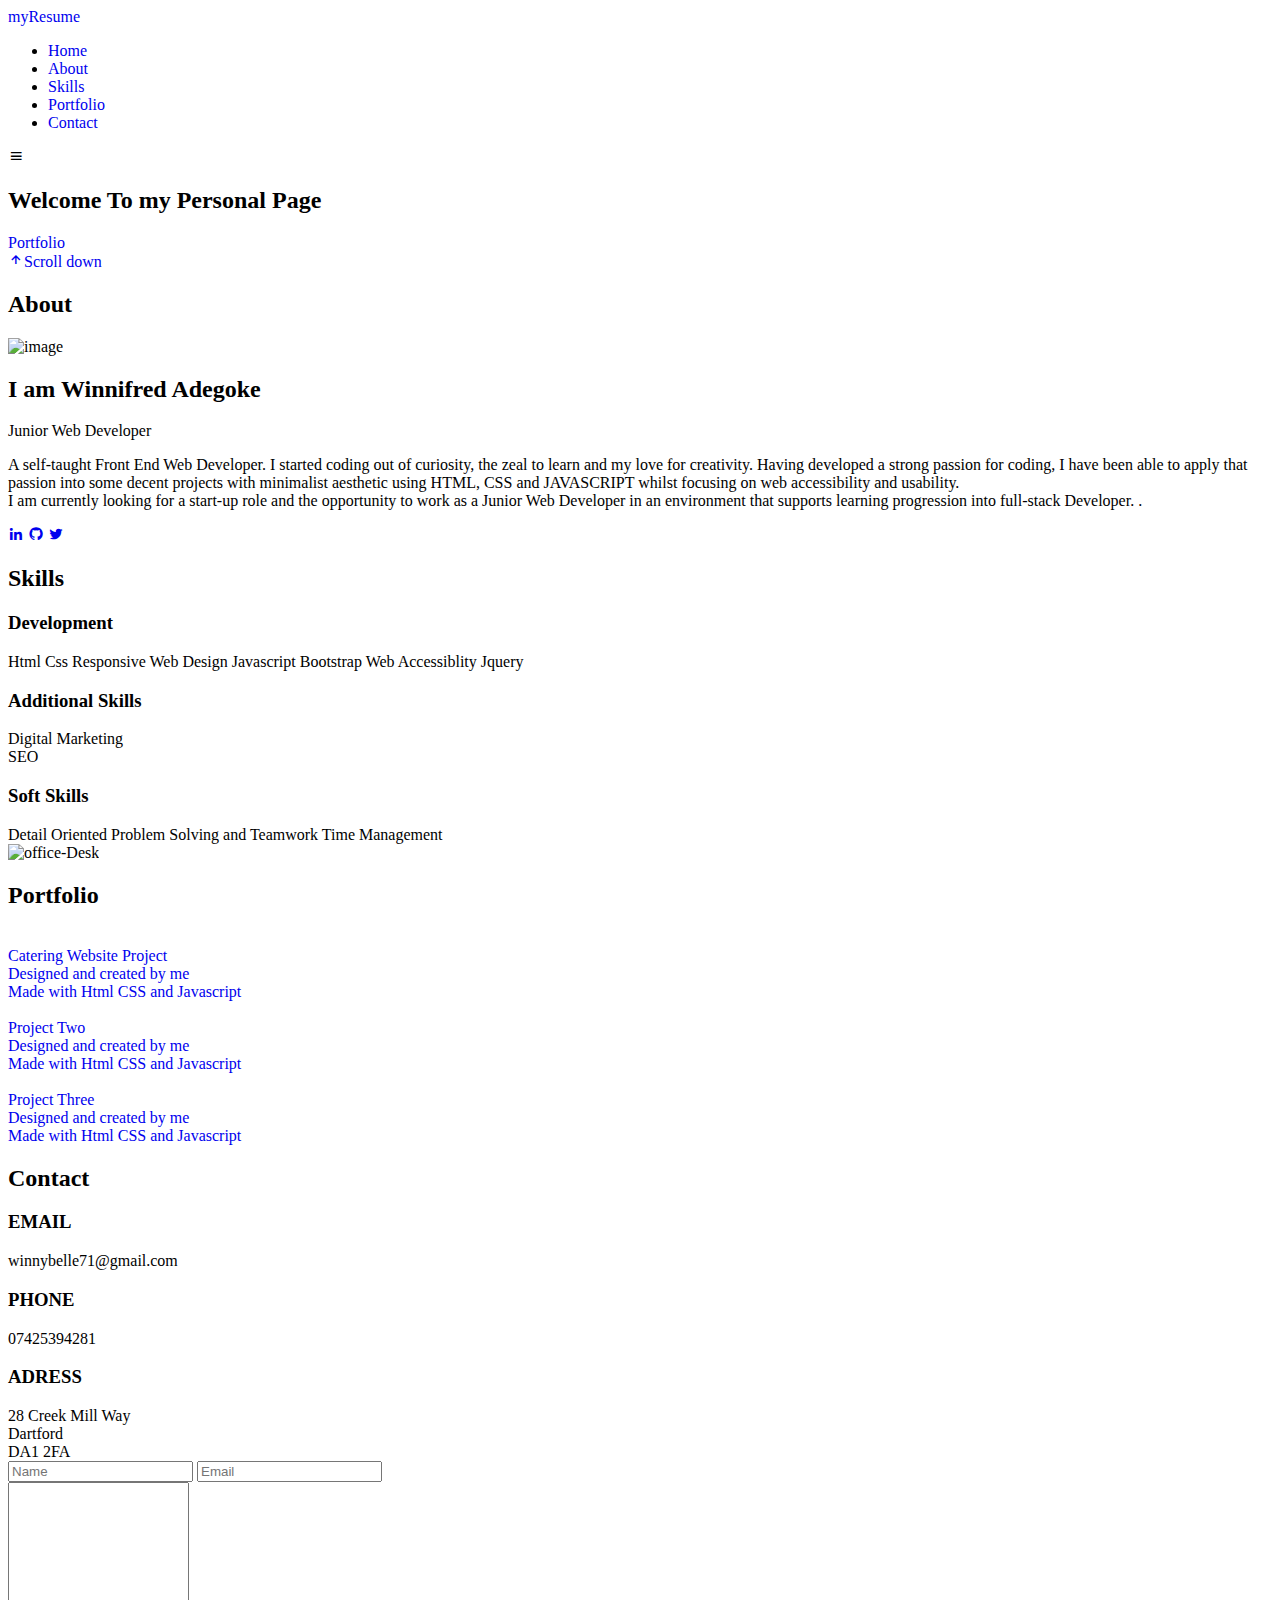
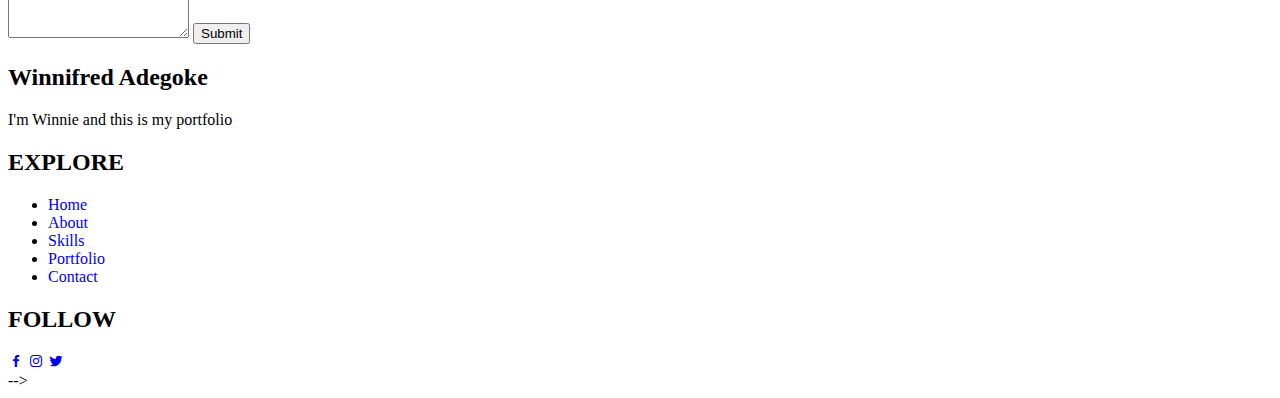
==== index.html @ 73b35911 "Add files via upload" ====
<!DOCTYPE html>
<html lang="en">
<head>
    <meta charset="UTF-8">
    <meta name="viewport" content="width=device-width, initial-scale=1.0">
    <title>PORTFOLIO</title>
    <link rel="stylesheet" href="https://stackpath.bootstrapcdn.com/bootstrap/4.1.3/css/bootstrap.min.css" integrity="sha384-MCw98/SFnGE8fJT3GXwEOngsV7Zt27NXFoaoApmYm81iuXoPkFOJwJ8ERdknLPMO" crossorigin="anonymous">
    <link href='https://unpkg.com/boxicons@2.0.7/css/boxicons.min.css' rel='stylesheet'>
    <link href="myPortfolio.css" rel="stylesheet">
</head>
<body>

                <!--===== HEADER =====-->
                <header class="l-header">
                    <nav class="nav bd-grid">
                        <div>
                            <a href="WinnifredAdegokeWebDevCV2020.pdf" class="bar__logo" style="text-decoration: none;">myResume</a>
                        </div>
        
                        <div class="bar__menu" id="bar-menu">
                            <ul class="bar__list">
                                <li class="bar__item"><a href="#hero" class="bar__link active" style="text-decoration: none;">Home</a></li>
                                <li class="bar__item"><a href="#about" class="bar__link" style="text-decoration: none";>About</a></li>
                                <li class="bar__item"><a href="#skills" class="bar__link" style="text-decoration: none;">Skills</a></li>
                                <li class="bar__item"><a href="#portfolio" class="bar__link" style="text-decoration: none;">Portfolio</a></li>
                                <li class="bar__item"><a href="#contact" class="bar__link" style="text-decoration: none;">Contact</a></li>
                            </ul>
                        </div>
                        <div class="bar__toggle" id="bar-toggle">
                            <i class='bx bx-menu'></i>
                        </div>
                    </nav>
                </header>
        
                 <main class="l-main">
                    <!--===== HOME =====-->
                    <section id="hero">
                        <div id="innerhero_container">
                          <h2 class="h-one">Welcome To my Personal Page</h2> 
                          <a href="#portfolio" type="button" class="ctn" style="text-decoration: none;">Portfolio</a>
                        </div>
                            <div class="home__scroll">
                                <a href="#about" class="home__scroll-link" style="text-decoration: none;">
                                    <i class='bx bx-up-arrow-alt' ></i>Scroll down</a>
                            </div>
                        <!-- <img src="portfolio-img.jpg" alt="" class="home__img" style="border:0 ;"> -->
                        </div>
                    </section>
                    
                    <!--===== ABOUT =====-->
                    <section class="about section" id="about">
                        <h2 class="section-title">About</h2>
        
                        <div class="about__container bd-grid">
                            <div class="about__img">
                                <img src="portfolio-img.jpg" alt="image">
                            </div>
        
                            <div>
                                <h2 class="about__subtitle">I am Winnifred Adegoke</h2>
                                <span class="about__profession">Junior Web Developer</span>
                                <p class="about__text"> A self-taught Front End Web Developer. I started coding out of curiosity, the zeal to learn and my love for creativity.  Having developed a strong passion for coding, I have been able to apply that passion into some decent projects with minimalist aesthetic using HTML, CSS and JAVASCRIPT whilst focusing on web accessibility and usability.<br>
                                    I am currently looking for a start-up role and the opportunity to work as a Junior Web Developer in an environment that supports learning  progression into full-stack Developer.
                                    .</p>
        
                                <div class="about__social">
                                    <a href="https://linkedin.com/WinnieAde" class="about__social-icon"><i class='bx bxl-linkedin' ></i></a>
                                    <a href=https://github.com/Winnybelle/WinnieAde" class="about__social-icon"><i class='bx bxl-github' ></i></a>
                                    <a href="https://twitter.com/winnnybell" class="about__social-icon"><i class='bx bxl-twitter' ></i></a>
                                </div>
                            </div>
                        </div>
                    </section>
        
                    <!--===== SKILLS =====-->
                    <section class="skills section" id="skills">
                        <h2 class="section-title">Skills</h2>
        
                        <div class="skills__container bd-grid">
                            <div class="skills__box">
                                <h3 class="skills__subtitle">Development</h3>
                                <span class="skills__name">Html</span>
                                <span class="skills__name">Css</span>
                                <span class="skills__name">Responsive Web Design</span>
                                 <span class="skills__name">Javascript</span>
                                <span class="skills__name">Bootstrap</span>
                                <span class="skills__name">Web Accessiblity</span>
                                <span class="skills__name">Jquery</span>
                                
                                
                                <h3 class="skills__subtitle">Additional Skills</h3>
                                <span class="skills__name">Digital Marketing<br>SEO</span>
                                

                                <h3 class="skills__subtitle">Soft Skills</h3>
                                <span class="skills__name">Detail Oriented</span>
                                <span class="skills__name">Problem Solving and Teamwork</span>
                                <span class="skills__name">Time Management</span>
                            </div>
                            <div class="skills__img">
                                <img src="https://images.unsplash.com/photo-1530042133068-0296a09adf7b?ixid=MXwxMjA3fDB8MHxzZWFyY2h8Mzd8fG9mZmljZSUyMGRlc2t8ZW58MHx8MHw%3D&ixlib=rb-1.2.1&w=1000&q=80" alt="office-Desk">
                            </div>
                        </div>
                    </section>
        
                    <!--===== PORTFOLIO =====-->
                    <section class="portfolio section" id="portfolio">
                        <h2 class="section-title">Portfolio</h2>
        
                        <div class="portfolio__container bd-grid">
                            <div class="portfolio__img">
                                <img src="https://images.unsplash.com/photo-1592868859049-dfdcd6c07c29?ixid=MXwxMjA3fDB8MHxzZWFyY2h8NHx8Y2F0ZXJpbmd8ZW58MHx8MHw%3D&ixlib=rb-1.2.1&w=1000&q=80" alt="">

                                <div class="portfolio__link">
                                    <a href="MyPetProject/mypetproject.html" class="portfolio__link-name" style="text-decoration: none;">Catering Website Project<br>Designed and created by me<br>Made with Html CSS and Javascript</a>
                                </div>
                            </div>
                            <div class="portfolio__img">
                                <img src="https://images.unsplash.com/photo-1453928582365-b6ad33cbcf64?ixid=MXwxMjA3fDB8MHxzZWFyY2h8MTJ8fHBvcnRmb2xpb3xlbnwwfHwwfA%3D%3D&ixlib=rb-1.2.1&w=1000&q=80" alt="">
                                <div class="portfolio__link">
                                    <a href="#" class="portfolio__link-name" style="text-decoration: none;">Project Two<br>Designed and created by me<br>Made with Html CSS and Javascript</a>
                                </div>
                            </div>
                            <div class="portfolio__img">
                                <img src="https://images.unsplash.com/photo-1493723843671-1d655e66ac1c?ixlib=rb-1.2.1&ixid=MXwxMjA3fDB8MHxzZWFyY2h8OXx8cG9ydGZvbGlvfGVufDB8fDB8&w=1000&q=80" alt="">
        
                                <div class="portfolio__link">
                                    <a href="#" class="portfolio__link-name" style="text-decoration: none;">Project Three<br>Designed and created by me<br>Made with Html CSS and Javascript</a>
                                </div>
                            </div>
                        </div>
                    </section>
        
                    <!--===== CONTACT =====-->
                    <section class="contact section" id="contact">
                        <h2 class="section-title">Contact</h2>
        
                        <div class="contact__container bd-grid">
                            <div class="contact__info">
                                <h3 class="contact__subtitle">EMAIL</h3>
                                <span class="contact__text">winnybelle71@gmail.com</span>
        
                                <h3 class="contact__subtitle">PHONE</h3>
                                <span class="contact__text">07425394281</span>
        
                                <h3 class="contact__subtitle">ADRESS</h3>
                                <span class="contact__text">28 Creek Mill Way<br>Dartford<br>DA1 2FA</span>
                            </div>
        
                            <form action="" class="contact__form">
                                <div class="contact__inputs">
                                    <input type="text" placeholder="Name" class="contact__input">
                                    <input type="mail" placeholder="Email" class="contact__input">
                                </div>
        
                                <textarea name="" id="" cols="0" rows="10" class="contact__input"></textarea>
        
                                <input type="submit" value="Submit" class="contact__button">
                            </form>
                        </div>
                    </section>
                </main>
        
                <!--===== FOOTER =====-->
                <footer class="footer section">
                    <div class="footer__container bd-grid">
                        <div class="footer__data">
                            <h2 class="footer__title">Winnifred Adegoke</h2>
                            <p class="footer__text">I'm Winnie and this is my portfolio</p>
                        </div>
        
                        <div class="footer__data">
                            <h2 class="footer__title">EXPLORE</h2>
                            <ul>
                                <li><a href="#home" class="footer__link" style="text-decoration: none;">Home</a></li>
                                <li><a href="#about" class="footer__link" style="text-decoration: none;">About</a></li>
                                <li><a href="#skills" class="footer__link" style="text-decoration: none;">Skills</a></li>
                                <li><a href="#portfolio" class="footer__link" style="text-decoration: none;">Portfolio</a></li>
                                <li><a href="#Contact" class="footer__link" style="text-decoration: none;">Contact</a></li>
                            </ul>
                        </div>
                        
                        <div class="footer__data">
                            <h2 class="footer__title">FOLLOW</h2>
                            <a href="#" class="footer__social"><i class='bx bxl-facebook' ></i></a>
                            <a href="#" class="footer__social"><i class='bx bxl-instagram' ></i></a>
                            <a href="#" class="footer__social"><i class='bx bxl-twitter' ></i></a>
                        </div>
        
        
                    </div>
                </footer>
        
                 -->

<script src="https://unpkg.com/scrollreveal"></script>

 <script src="myPortfolio.js"></script>
    </body>
</html>
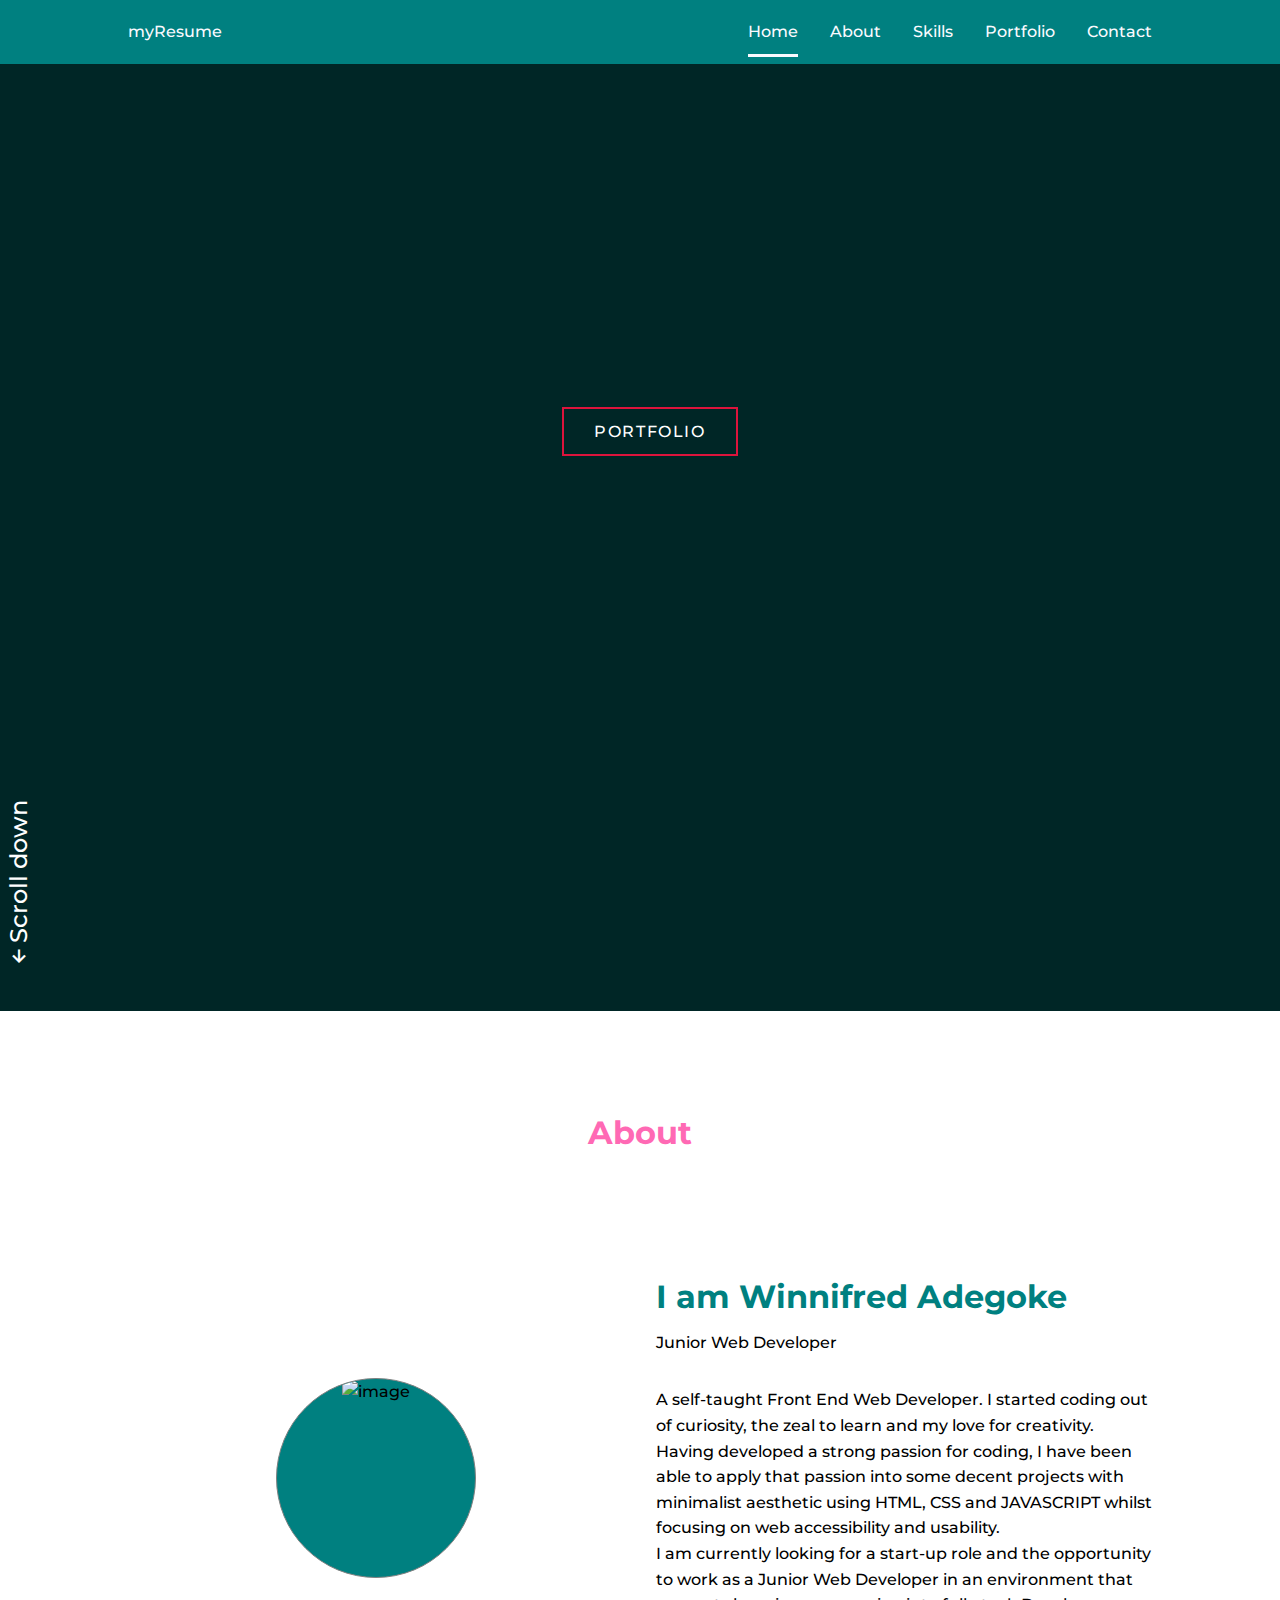
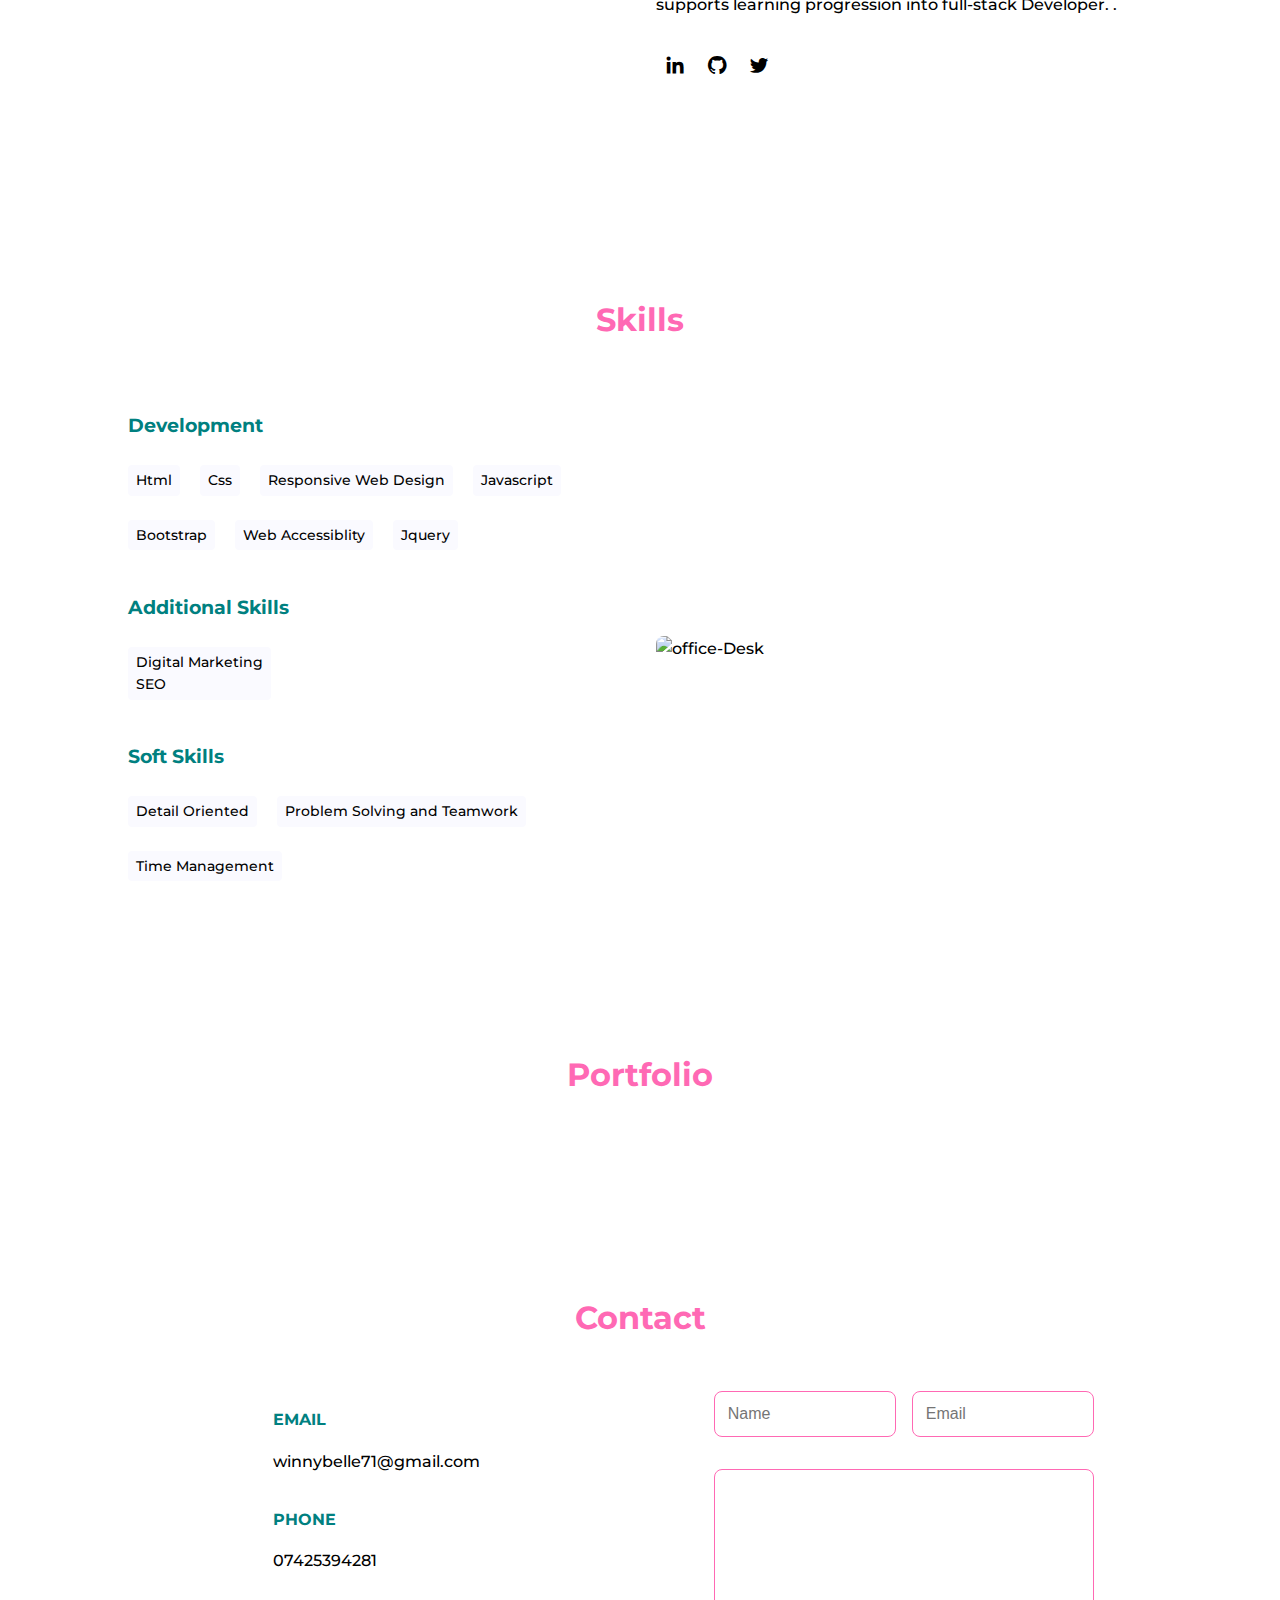
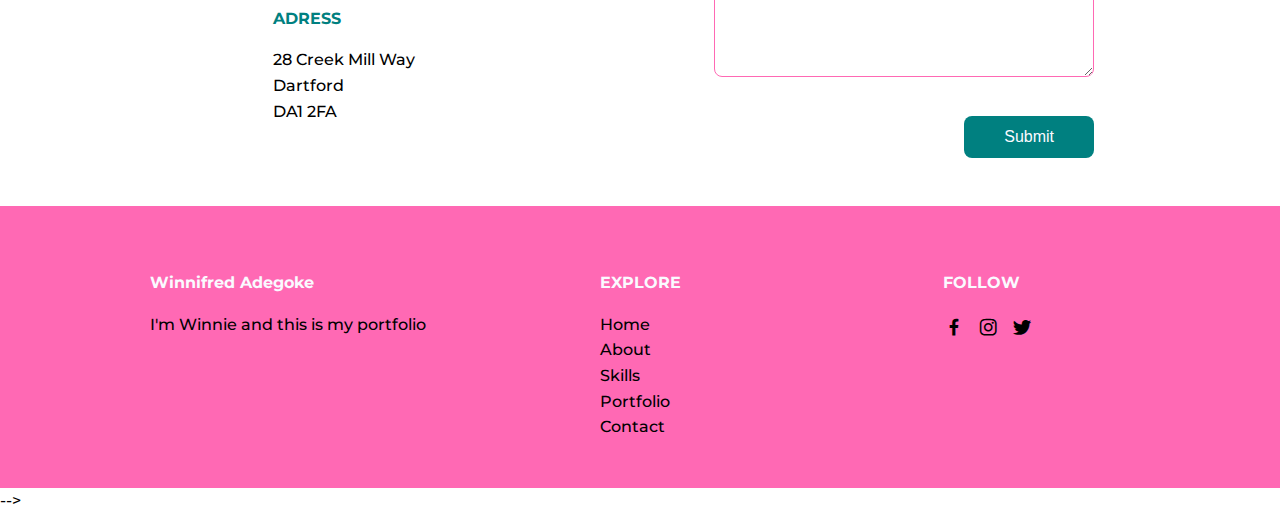
==== commit 6e94415c: "Update index.html" ====
--- a/index.html
+++ b/index.html
@@ -6,7 +6,7 @@
     <title>PORTFOLIO</title>
     <link rel="stylesheet" href="https://stackpath.bootstrapcdn.com/bootstrap/4.1.3/css/bootstrap.min.css" integrity="sha384-MCw98/SFnGE8fJT3GXwEOngsV7Zt27NXFoaoApmYm81iuXoPkFOJwJ8ERdknLPMO" crossorigin="anonymous">
     <link href='https://unpkg.com/boxicons@2.0.7/css/boxicons.min.css' rel='stylesheet'>
-    <link href="myPortfolio.css" rel="stylesheet">
+    <link href="style.css" rel="stylesheet">
 </head>
 <body>
 
@@ -197,4 +197,4 @@
 
  <script src="myPortfolio.js"></script>
     </body>
-</html>+</html>
--- a/style.css
+++ b/style.css
@@ -0,0 +1,701 @@
+@import url("https://fonts.googleapis.com/css2?family=Montserrat:wght@500;600;700&display=swap");
+
+/*===== VARIABLES CSS =====*/
+:root{
+    --header-height: 3rem;
+    --font-medium: 500;
+}
+
+/*===== Colors =====*/
+:root{
+    --first-color:#008080;
+    --white-color: #FAFAFF;
+    --dark-color: #ff69b4;
+    --text-color: #000;
+}
+
+/*===== Fuente y tipografia =====*/
+:root{
+    --body-font: 'Montserrat', sans-serif;
+    --big-font-size: 6.25rem;
+    --h2-font-size: 1.25rem;
+    --normal-font-size: .938rem;
+    --small-font-size: .813rem;
+}
+@media screen and (min-width: 768px){
+    :root{
+        --big-font-size: 10.5rem;
+        --h2-font-size: 2rem;
+        --normal-font-size: 1rem;
+        --small-font-size: .875rem;
+    }
+}
+
+/*===== Margenes =====*/
+:root{
+    --mb-1: .5rem;
+    --mb-2: 1rem;
+    --mb-3: 1.5rem;
+    --mb-4: 2rem;
+}
+
+/*===== z index =====*/
+:root{
+    --z-fixed: 100;
+}
+
+/*===== BASE =====*/
+*,::before,::after{
+    box-sizing: border-box;
+}
+html{
+    scroll-behavior: smooth;
+}
+body{
+    margin: var(--header-height) 0 0 0;
+    font-family: var(--body-font);
+    font-size: var(--normal-font-size);
+    font-weight: var(--font-medium);
+    color: var(--text-color);
+    line-height: 1.6;
+}
+h1,h2,p{
+    margin: 0;
+}
+ul{
+    margin: 0;
+    padding: 0;
+    list-style: none;
+}
+a{
+    text-decoration: none;
+    color: var(--text-color);
+}
+img{
+    max-width: 100%;
+    height: auto;
+    display: block;
+}
+
+/*===== CLASS CSS ===== */
+.section{
+    padding: 3rem 0;
+}
+.section-title{
+    position: relative;
+    font-size: var(--h2-font-size);
+    color: var(--dark-color);
+    margin: var(--mb-4) 0;
+    text-align: center;
+}
+.section-title::after{
+    position: absolute;
+    content: "";
+    width: 32px;
+    height: .18rem;
+    left: 0;
+    right: 0;
+    margin: auto;
+    top: 2rem;
+    /* background-color: var(--first-color); */
+}
+
+/*===== LAYOUT =====*/
+.bd-grid{
+    max-width: 1024px;
+    display: grid;
+    grid-template-columns: 100%;
+    grid-column-gap: 2rem;
+    width: calc(100% - 2rem);
+    margin-left: var(--mb-2);
+    margin-right: var(--mb-2);
+}
+.l-header{
+    width: 100%;
+    position: fixed;
+    top: 0;
+    left: 0;
+    z-index: var(--z-fixed);
+    background-color: var(--first-color);
+}
+
+/*===== NAV =====*/
+.nav{
+    height: var(--header-height);
+    display: flex;
+    justify-content: space-between;
+    align-items: center;
+}
+@media screen and (max-width: 768px){
+    .bar__menu{
+        position: fixed;
+        top: var(--header-height);
+        right: -100%;
+        width: 80%;
+        height: 100%;
+        padding: 2rem;
+        background-color: rgba(255,255,255,.3);
+        transition: .5s;
+        backdrop-filter: blur(10px);
+    }
+}
+.bar__item{
+    margin-bottom: var(--mb-4);
+    color: var(--dark-color);
+}
+.bar__link{
+    position: relative;
+    color: var(--dark-color);
+}
+.bar__link:hover{
+    color: var(--first-color);
+}
+.bar__logo{
+    color: var(--white-color);
+}
+.bar__toggle{
+    color: var(--white-color);
+    font-size: 1.5rem;
+    cursor: pointer;
+}
+
+/*=== Show menu (check javascript for this functionality) ===*/
+.show{
+    right: 0;
+}
+
+/*Active menu*/
+.active::after{
+    position: absolute;
+    content: "";
+    width: 100%;
+    height: .18rem;
+    left: 0;
+    top: 2rem;
+    background-color: var(--first-color);
+}
+
+/*===== HOME =====*/
+#hero{
+    position: relative;
+    background-color: var(--first-color) ;
+    overflow: hidden;
+}
+#innerhero_container {
+    min-height: 100vh;
+    width: 100%;
+     display: inline-block; 
+    padding-top: 300px;
+    text-align: center;
+    align-items: center;
+    justify-content: center;
+}
+#hero {
+    background-image: url(https://images.unsplash.com/photo-1535957998253-26ae1ef29506?ixid=MXwxMjA3fDB8MHxzZWFyY2h8N3x8b2ZmaWNlJTIwZGVza3xlbnwwfHwwfA%3D%3D&ixlib=rb-1.2.1&w=1000&q=80);
+    background-size: cover;  
+    background-position: top center;
+    position: relative;
+    z-index: 1;
+}
+#hero::after {
+    content: "";
+    position: absolute;
+    left: 0;
+    top: 0;
+    height: 100%;
+    width: 100%;
+    background-color:black ;
+    opacity: .7;
+    z-index: -1;
+}
+#hero #innerhero_container {
+    max-width: 1200px;
+    /* margin: 0 auto; */
+    margin-right: 10px;
+    margin-left: 50px;
+    /* padding: 0 50px; */
+    justify-content:flex-start;
+}
+#hero .h-one {
+    display: block;
+    /* width: fit-content; */
+    font-size: 1rem;
+    font-family:'roboto', sans-serif;
+    font-weight: 0;
+    position: relative;
+    color: transparent;
+    animation: text_reveal .5s ease forwards;
+    animation-delay: 1s;
+}
+#hero .ctn {
+    display: inline-block;
+    padding: 10px 30px;
+    color: white;
+    background-color:transparent;
+    border: 2px solid crimson;
+    font-size: 1rem;
+    text-transform: uppercase;
+    letter-spacing: .1rem;
+    margin-top:30px;
+    transition: .3s ease;
+    transition-property: background-color,color;
+}
+#hero .ctn:hover {
+    color: white;
+    background-color: crimson;
+}
+/*End Hero section*/
+/*keyframes*/
+@keyframes text_reveal_box {
+    50% {
+        width: 100%;
+        left: 0;
+    }
+    100% {
+        width: 0;
+        left: 100%;
+    }
+}
+@keyframes text_reveal {
+    100%{
+    color: white;
+    }
+}
+.home__scroll{
+    align-self: flex-end;
+    padding-bottom: var(--mb-4);
+    /* margin-left: 100px; */
+    margin-top: -100px;
+    font-size: 1.5rem;
+    color: white;
+}
+.home__scroll:hover {
+    color: crimson;
+}
+.home__scroll-link{
+    writing-mode: vertical-lr;
+    transform: rotate(-180deg);
+    color: var(--crimson-color);
+}
+/********home ends*******/
+
+/* ===== ABOUT =====*/
+.about__container{
+    /* background-color: gray; */
+    /* margin: 20px; */
+    justify-items: center;
+    row-gap: 2rem;
+    text-align: center;
+}
+.about__img{
+    display: flex;
+    justify-content: center;
+    /* padding-top: 1rem; */
+    width: 120px;
+    height: 120px;
+    border: 1px solid gray;
+    background-color: var(--first-color);
+    border-radius: 50%;
+    overflow: hidden;
+}
+.about__img img{
+    width: 100%;
+}
+.about__subtitle{
+    font-size: var(--h2-font-size);
+    color: var(--first-color);
+    margin-bottom: var(--mb-1);
+}
+.about__text{
+    margin-bottom: var(--mb-4);
+}
+.about__profession{
+    display: block;
+    margin-bottom: var(--mb-4);
+}
+.about__social-icon{
+    font-size: 1.4rem;
+    margin: 0 var(--mb-1);
+}
+.about__social-icon:hover{
+    color: var(--first-color);
+}
+
+/* ===== SKILLS =====*/
+.skills__container{
+    row-gap: 2rem;
+}
+.skills__subtitle{
+    color: var(--first-color);
+    margin-bottom: var(--mb-3);
+}
+.skills__name{
+    display: inline-block;
+    font-size: var(--small-font-size);
+    margin-right: var(--mb-2);
+    margin-bottom: var(--mb-3);
+    padding: .25rem .5rem;
+    background-color: var(--white-color);
+    border-radius: .25rem;
+}
+.skills__name:hover{
+    background-color: var(--first-color);
+    color: var(--white-color);
+}
+.skills__img img{
+    border-radius: .5rem;
+}
+
+/* ===== PORTFOLIO =====*/
+.portfolio{
+    background-color: var(--gray-color);
+}
+.portfolio__container{
+    justify-items: center;
+    row-gap: 2rem;
+}
+.portfolio__img{
+    position: relative;
+    overflow: hidden;
+}
+.portfolio__img img{
+    border-radius: .5rem;
+}
+.portfolio__link{
+    position: absolute;
+    bottom: -100%;
+    width: 100%;
+    height: 100%;
+    display: flex;
+    justify-content: center;
+    align-items: center;
+    background-color: rgba(255,255,255,.0);
+    border-radius: .5rem;
+    cursor: pointer;
+    backdrop-filter: blur(20px);
+    transition: .3s;
+}
+.portfolio__img:hover .portfolio__link{
+    bottom: 0;
+}
+.portfolio__link-name{
+    color: var(--red-color);
+}
+
+/* ===== CONTACT =====*/
+.contact__container{
+    row-gap: 2rem;
+}
+.contact__subtitle{
+    font-size: var(--normal-font-size);
+    color: var(--first-color);
+}
+.contact__text{
+    display: inline-block;
+    margin-bottom: var(--mb-2);
+}
+.contact__inputs{
+    display: grid;
+    grid-template-columns: repeat(2, 1fr);
+    column-gap: 1rem;
+}
+.contact__input{
+    width: 100%;
+    padding: .8rem;
+    outline: none;
+    border: 1.5px solid var(--dark-color);
+    font-size: var(--normal-font-size);
+    margin-bottom: var(--mb-4);
+    border-radius: .5rem;
+}
+.contact__button{
+    display: block;
+    background-color: var(--first-color);
+    color: var(--white-color);
+    padding: .75rem 2.5rem;
+    margin-left: auto;
+    border-radius: .5rem;
+    border: none;
+    outline: none;
+    font-size: var(--normal-font-size);
+    cursor: pointer;
+}
+
+/* ===== FOOTER=====*/
+.footer{
+    background-color: var(--dark-color);
+}
+.footer__container{
+    row-gap: 2rem;
+}
+.footer__title{
+    font-size: var(--normal-font-size);
+    color: var(--white-color);
+    margin-bottom: var(--mb-2);
+}
+.footer__link{
+    padding: .25rem 0;
+}
+.footer__link:hover{
+    color: var(--first-color);
+}
+.footer__social{
+    font-size: 1.4rem;
+    margin-right: var(--mb-1);
+}
+.footer__social:hover{
+    color: var(--first-color);
+}
+
+/* ===== MEDIA QUERIES =====*/
+@media screen and (min-width: 768px){
+    body{
+        margin: 0;
+    }
+    .section{
+        padding-top: 4rem;
+    }
+    .section-title{
+        margin-bottom: 3rem;
+    }
+    .section-title::after{
+        width: 64px;
+        top: 3rem;
+    }
+
+    .nav{
+        height: calc(var(--header-height) + 1rem);
+    }
+    .bar__list{
+        display: flex;
+
+    }
+    .bar__item{
+        margin-left: var(--mb-4);
+        margin-bottom: 0;
+    }
+    .bar__logo{
+        color: var(--white-color);
+        font-size: 16px;
+    }
+    .bar__toggle{
+        display: none;
+    }
+    .bar__link{
+        color:var(--white-color);
+    }
+    .bar__link:hover{
+        color: var(--white-color);
+    }
+    .active::after{
+        background-color: var(--white-color);
+    }
+
+    #hero .h-one{
+        font-size: 3rem;
+    } 
+
+
+    .about__container{
+        grid-template-columns: repeat(2, 1fr);
+        align-items: center;
+        text-align: initial;
+        padding: 4rem 0;
+    }
+    .about__img{
+        width: 200px;
+        height: 200px;
+    }
+    .about__img img{
+        width: fit-content;
+    }
+
+    .skills__container{
+        grid-template-columns: repeat(2, 1fr);
+        align-items: center;
+    }
+
+    .portfolio__container{
+        grid-template-columns: repeat(3, 1fr);
+        /* grid-template-rows: repeat(2, 1fr); */
+        column-gap: 2rem;
+    }
+
+    .contact__container{
+        grid-template-columns: repeat(2, 1fr);
+        justify-items: center;
+    }
+    .contact__form{
+        width: 380px;
+    }
+
+    .footer__container{
+        grid-template-columns: repeat(3, 1fr);
+        justify-items: center;
+    }
+}
+
+@media screen and (min-width: 1024px){
+    .bd-grid{
+        margin-left: auto;
+        margin-right: auto;
+    }
+}
+
+
+
+
+
+
+
+
+
+
+
+/* ====GOOGLE FONTS====
+ :root {
+    --header-height: 3rem;
+    --font-medium: 500;
+}
+
+/*==== Colors ====*/
+/*:root {
+    --first-color: #5361ff;
+    --white-color: #fafaff;
+    --dark-color: #2a3b47;
+    --text-color: #697477;
+} 
+/*==== Fuente y typography===*/
+/*:root {
+    --body-font: 'Montserrat', sans-serif;
+    --big-font-size: 6.25rem;
+    --h2-font-size: 1.25rem;
+    --normal-font-size: .938rem;
+    --small-font-size: .813rem;
+}
+@media screen and (min-width: 768px) {
+    :root {
+        --body-font: 'Montserrat', sans-serif;
+        --big-font-size: 10.5rem;
+        --h2-font-size: 2rem;
+        --normal-font-size: 1rem;
+        --small-font-size: .875rem;
+    }
+}
+/*==== Margins ====*/
+/*:root {
+    --mb-1: .5rem;
+    --mb-2: 1rem;
+    --mb-3: 1.5rem;
+    --mb-4: .2rem;
+}
+/*=== z index ===*/
+/* :root {
+    --z-fixed: 100;
+} */
+/*=== Base ===*/
+/*,::before, ::after {
+    box-sizing: border-box;
+}
+html {
+    scroll-behavior: smooth;
+}
+body {
+    margin: var(--header-height) 0 0 0;
+    font-family: var(--body-font);
+    font-size: var(--normal-font-size);
+    font-weight:var(--font-medium);
+    color: var(--text-color);
+    line-height: 1.6;
+}
+h1,h2,p {
+    margin: 0;
+}
+ul {
+    margin: 0;
+    padding:0;
+    list-style: none;
+}
+a {
+    text-decoration: none;
+    color:var(--text-color);
+}
+img {
+    max-width: 100%;
+    height: auto;
+    display: block
+}
+/*=== Class css ===*/
+/*.section{
+    padding: 3rem 0;
+}
+.section-title {
+    position: relative;
+    font-size:var(--h2-font-size);
+    color: var(--dark-color);
+    margin: var(--mb-4)0;
+    text-align: center;
+}
+.section-title::after {
+    position: absolute;
+    content: "";
+    width: 32px;
+    height: 18rem;
+    left: 0;
+    right: 0;
+    margin: auto;
+    top: 2rem;
+    background-color: var(--first-color);
+} 
+/*==== layout ===*/
+/*.nav-bg {
+    max-width: 1024px;
+    display: grid;
+    grid-template-columns: 100%;
+    grid-column-gap:2rem ;
+    width: calc(100% - 2rem);
+    margin-left: var(--mb-2);
+    margin-right:var(--mb-2);
+}
+.one-header {
+    width: 100%;
+    position:fixed;
+    top:0;
+    left: 0;
+    z-index : var(--z-fixed);
+    background-color: var(--first-color);
+}
+/*=== Nav ===*/
+/*.bar {
+    height: var(--header-height);
+    display: flex;
+    justify-content: space-between;
+    align-items: center;
+}
+@media screen and (max-width: 768px){
+    .bar_menu {
+        position: fixed;
+        top:var(--header-height);
+        right:0;
+        width: 80%;
+        height: 100%;
+        padding: 2rem;
+        background-color: rgba(255,255,255,.3);
+        transition: .5s;
+        backdrop-filter: blur(10px);
+        
+    }
+}
+/*.bar_item{
+    margin-bottom: var(--mb-4) ;
+    }
+.bar_link {
+    position: relative;
+    color: var(--dark-color);
+}
+ .bar_link:hover {
+    color: var(--first-color);
+}
+.bar_logo {
+    color: var(--white-color);
+}  */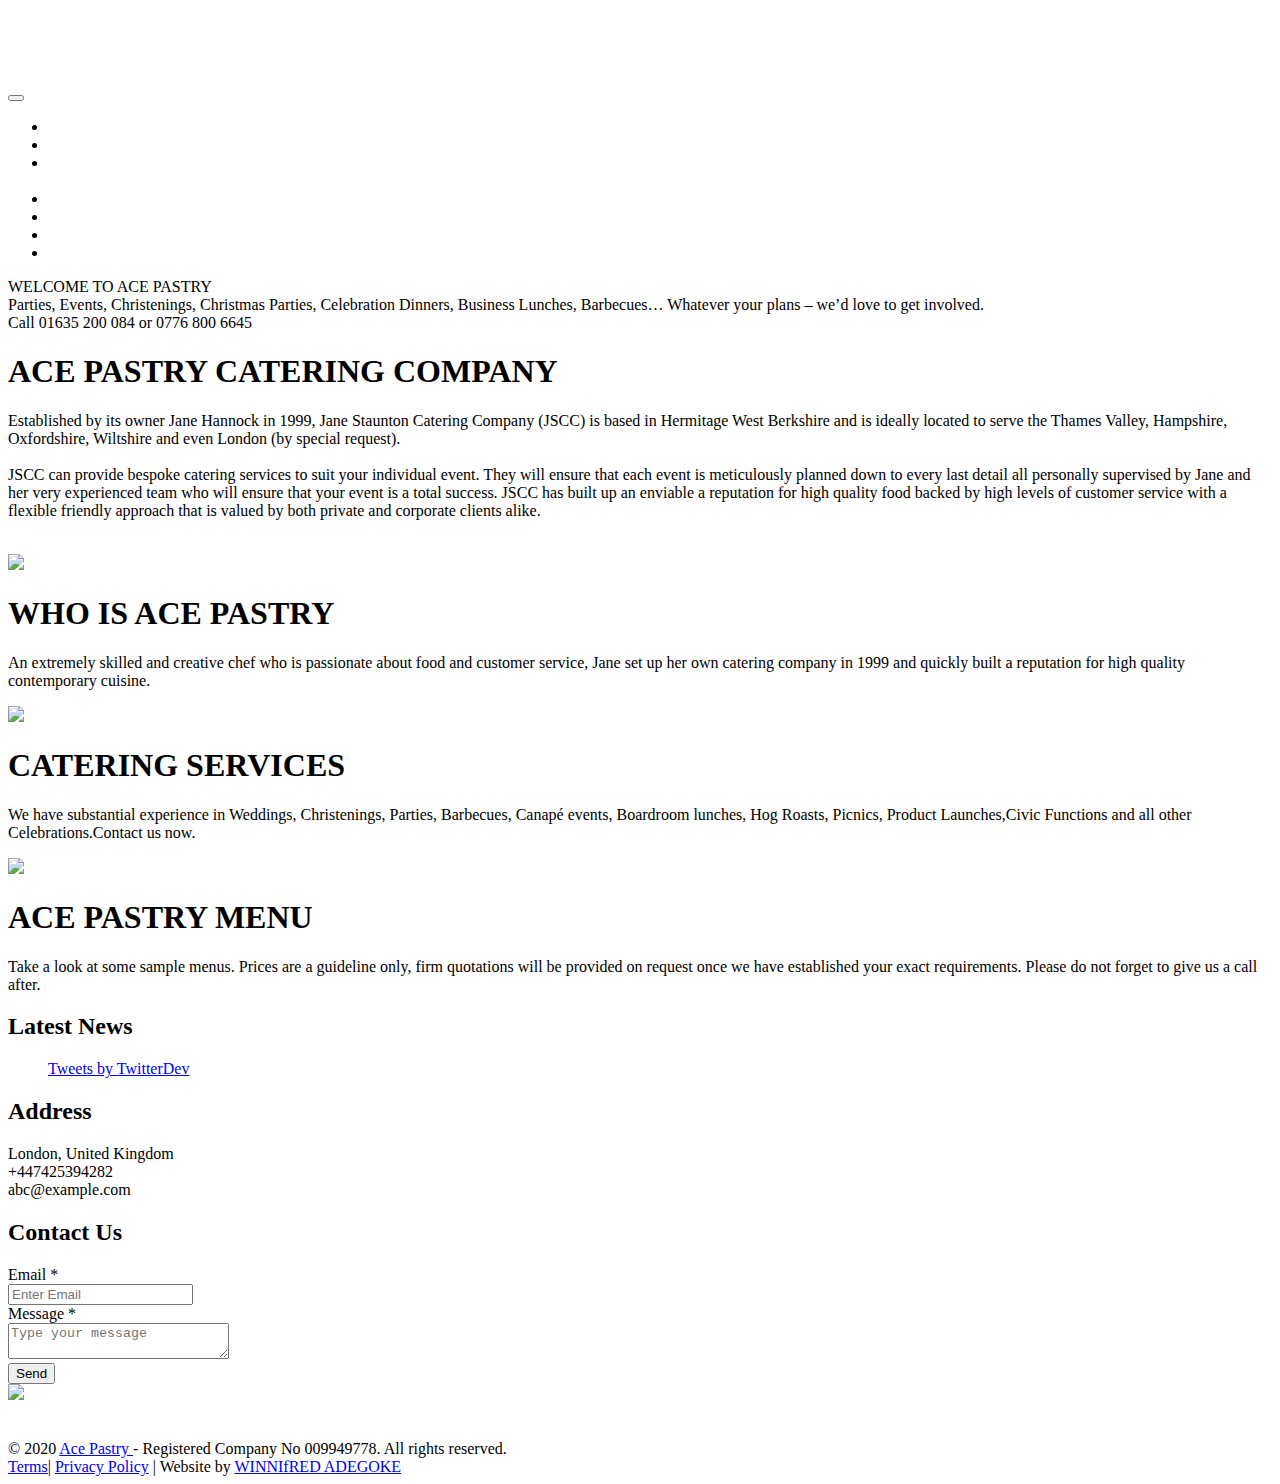
==== commit 78c04f85: "Add files via upload" ====
--- a/index.html
+++ b/index.html
@@ -1,200 +1,199 @@
-<!DOCTYPE html>
+<!doctype html>
 <html lang="en">
-<head>
-    <meta charset="UTF-8">
-    <meta name="viewport" content="width=device-width, initial-scale=1.0">
-    <title>PORTFOLIO</title>
+  <head>
+    <!-- Required meta tags -->
+    <meta charset="utf-8">
+    <meta name="viewport" content="width=device-width, initial-scale=1, shrink-to-fit=no">
+    <!-- Bootstrap CSS -->
     <link rel="stylesheet" href="https://stackpath.bootstrapcdn.com/bootstrap/4.1.3/css/bootstrap.min.css" integrity="sha384-MCw98/SFnGE8fJT3GXwEOngsV7Zt27NXFoaoApmYm81iuXoPkFOJwJ8ERdknLPMO" crossorigin="anonymous">
-    <link href='https://unpkg.com/boxicons@2.0.7/css/boxicons.min.css' rel='stylesheet'>
-    <link href="style.css" rel="stylesheet">
-</head>
-<body>
+    <script src="https://kit.fontawesome.com/a076d05399.js"></script>    
+    <link rel="stylesheet" href="mypetproject.css">
+    <script src="jQuery3.5.1.js"></script>
+    <title>mypetproject. Website Name</title>
+  </head>
+  <body>
+      <div id="content">
+        <div id="main">
+      <nav id="mainNavbar" class="navbar navbar-expand-lg navbar-light  py-0 fixed-top scrolled">
+         <a class="navbar-brand" href="mypetproject.html" style="color: white;"><p class="brandLogo1"> Ace Pastry</p> 
+          <p class="brandLogo"> CATERING COMPANY</p> </a>
+        <button class="navbar-toggler" type="button" data-toggle="collapse" data-target="#navbarNavAltMarkup" aria-controls="navbarNavAltMarkup" aria-expanded="false" aria-label="Toggle navigation">
+          <span class="navbar-toggler-icon"></span>
+        </button>
+        <div class="collapse navbar-collapse" id="navbarNavAltMarkup">
+          <ul class="navbar-nav ml-auto">
+            <li class="nav-item  active">
+              <a class="nav-link" href="mypetproject.html" style="color: white;"> HOME <span class="sr-only">(current)</span></a>
+              </li>
+            <li class="nav-item">
+               <a class="nav-link" href="about.html" style="color: white;">ABOUT US</a>
+               </li>
+            <li class="nav-item dropdown">
+              <a class="nav-link dropdown-toggle" href="cateringService.html" id="navbarDropdown" role="button" data-toggle="dropdown" aria-haspopup="true" aria-expanded="false" style="color:white ;">
+                CATERING SERVICES
+              </a>
+              <div class="dropdown-menu" aria-labelledby="navbarDropdown">
+                <a class="dropdown-item" href="cateringService.html" style="color: white;">Barbecues</a>
+                <a class="dropdown-item" href="cateringService.html" style="color: white;">Business Lunches</a>
+                <a class="dropdown-item" href="cateringService.html" style="color: white;">Christenings</a>
+                <a class="dropdown-item" href="cateringService.html" style="color: white;">Celebration Dinners</a>
+                <a class="dropdown-item" href="cateringService.html" style="color: white;">Shooting Dinners</a>
+                <a class="dropdown-item" href="cateringService.html" style="color: white;">Birthday Parties</a>
+                <a class="dropdown-item" href="cateringService.html" style="color: white;">Wedding Parities</a>
+              </div>
+            </li>
+              <li class="nav-item"> 
+                <a class="nav-link" href="menu.html" style="color: white;">MENU</a>
+                </li>
+            <li class="nav-item">
+              <a class="nav-link" href="gallery.html" style="color: white;">GALLERY</a>
+              </li>
+            <li class="nav-item">
+                <a class="nav-link" href="signup.html" style="color: white;">SIGN UP</a>
+                </li>
+            <li class="nav-item">
+              <a class="nav-link" href="#contactus" style="color: white;">CONTACT</a>
+            </ul> 
+          </div>
+        </div>
+      </nav> 
+      <div class="jumbotron"></div> 
+      
+      <div class="Introduction"> 
+          <p class="P1">WELCOME TO ACE PASTRY  
+            <br>Parties, Events, Christenings, Christmas Parties, Celebration Dinners, Business Lunches, Barbecues…
+            Whatever your plans – we’d love to get involved.
+            <br>
+            Call 01635 200 084 or 0776 800 6645 </p>
 
-                <!--===== HEADER =====-->
-                <header class="l-header">
-                    <nav class="nav bd-grid">
-                        <div>
-                            <a href="WinnifredAdegokeWebDevCV2020.pdf" class="bar__logo" style="text-decoration: none;">myResume</a>
-                        </div>
-        
-                        <div class="bar__menu" id="bar-menu">
-                            <ul class="bar__list">
-                                <li class="bar__item"><a href="#hero" class="bar__link active" style="text-decoration: none;">Home</a></li>
-                                <li class="bar__item"><a href="#about" class="bar__link" style="text-decoration: none";>About</a></li>
-                                <li class="bar__item"><a href="#skills" class="bar__link" style="text-decoration: none;">Skills</a></li>
-                                <li class="bar__item"><a href="#portfolio" class="bar__link" style="text-decoration: none;">Portfolio</a></li>
-                                <li class="bar__item"><a href="#contact" class="bar__link" style="text-decoration: none;">Contact</a></li>
-                            </ul>
-                        </div>
-                        <div class="bar__toggle" id="bar-toggle">
-                            <i class='bx bx-menu'></i>
-                        </div>
-                    </nav>
-                </header>
-        
-                 <main class="l-main">
-                    <!--===== HOME =====-->
-                    <section id="hero">
-                        <div id="innerhero_container">
-                          <h2 class="h-one">Welcome To my Personal Page</h2> 
-                          <a href="#portfolio" type="button" class="ctn" style="text-decoration: none;">Portfolio</a>
-                        </div>
-                            <div class="home__scroll">
-                                <a href="#about" class="home__scroll-link" style="text-decoration: none;">
-                                    <i class='bx bx-up-arrow-alt' ></i>Scroll down</a>
-                            </div>
-                        <!-- <img src="portfolio-img.jpg" alt="" class="home__img" style="border:0 ;"> -->
-                        </div>
-                    </section>
-                    
-                    <!--===== ABOUT =====-->
-                    <section class="about section" id="about">
-                        <h2 class="section-title">About</h2>
-        
-                        <div class="about__container bd-grid">
-                            <div class="about__img">
-                                <img src="portfolio-img.jpg" alt="image">
-                            </div>
-        
-                            <div>
-                                <h2 class="about__subtitle">I am Winnifred Adegoke</h2>
-                                <span class="about__profession">Junior Web Developer</span>
-                                <p class="about__text"> A self-taught Front End Web Developer. I started coding out of curiosity, the zeal to learn and my love for creativity.  Having developed a strong passion for coding, I have been able to apply that passion into some decent projects with minimalist aesthetic using HTML, CSS and JAVASCRIPT whilst focusing on web accessibility and usability.<br>
-                                    I am currently looking for a start-up role and the opportunity to work as a Junior Web Developer in an environment that supports learning  progression into full-stack Developer.
-                                    .</p>
-        
-                                <div class="about__social">
-                                    <a href="https://linkedin.com/WinnieAde" class="about__social-icon"><i class='bx bxl-linkedin' ></i></a>
-                                    <a href=https://github.com/Winnybelle/WinnieAde" class="about__social-icon"><i class='bx bxl-github' ></i></a>
-                                    <a href="https://twitter.com/winnnybell" class="about__social-icon"><i class='bx bxl-twitter' ></i></a>
-                                </div>
-                            </div>
-                        </div>
-                    </section>
-        
-                    <!--===== SKILLS =====-->
-                    <section class="skills section" id="skills">
-                        <h2 class="section-title">Skills</h2>
-        
-                        <div class="skills__container bd-grid">
-                            <div class="skills__box">
-                                <h3 class="skills__subtitle">Development</h3>
-                                <span class="skills__name">Html</span>
-                                <span class="skills__name">Css</span>
-                                <span class="skills__name">Responsive Web Design</span>
-                                 <span class="skills__name">Javascript</span>
-                                <span class="skills__name">Bootstrap</span>
-                                <span class="skills__name">Web Accessiblity</span>
-                                <span class="skills__name">Jquery</span>
-                                
-                                
-                                <h3 class="skills__subtitle">Additional Skills</h3>
-                                <span class="skills__name">Digital Marketing<br>SEO</span>
-                                
+            <div class="intro-heading">
+            <h1>ACE PASTRY CATERING COMPANY</h1>
+            </div>
+          <div class="intro-para ">
+          <p class="p2"> Established by its owner Jane Hannock in 1999, Jane Staunton Catering Company (JSCC) is based in Hermitage West Berkshire and is ideally located to serve the Thames Valley, Hampshire, Oxfordshire, Wiltshire and even London (by special request).
+          <br><br>
+             JSCC can provide bespoke catering services to suit your individual event. They will ensure that each event is meticulously planned down to every last detail all personally supervised by Jane and her very experienced team who will ensure that your event is a total success. 
+             JSCC has built up an enviable a reputation for high quality food backed by high levels of customer service with a flexible friendly approach that is valued by both private and corporate clients alike.</p>
+          </div>
+        </div>
+      </div>
+      <br>
+      <div class="container-body">
+        <div class="container">
+          <div class="gridWrapper">
+            <div class="cards">
+              <div class="cardImg">
+                <a href="about.html"><img class="main-img" src="https://images.unsplash.com/photo-1520690594286-1aadf7e7af36?ixlib=rb-1.2.1&ixid=eyJhcHBfaWQiOjEyMDd9&w=1000&q=80" ></a>
+              </div>
+              <div class="card-content">
+                <h1 class="card-h1">WHO IS ACE PASTRY</h1>
+              <p class="cardParagraph">An extremely skilled and creative chef who is passionate about food and customer service, Jane set up her own catering company in 1999 and quickly built a reputation for high quality contemporary cuisine.</p>
+              </div>
+            </div>
+            <div class="cards">
+              <div class="cardImg">
+                <a href="cateringService.html"><img class="main-img" src="https://images.unsplash.com/photo-1524823519746-80a3e3824223?ixlib=rb-1.2.1&ixid=eyJhcHBfaWQiOjEyMDd9&w=1000&q=80" ></a>
+              </div>
+              <div class="card-content">
+                <h1 class="card-h1">CATERING SERVICES</h1>
+                <p class="cardParagraph">We have substantial experience in Weddings, Christenings, Parties, Barbecues, Canapé events, Boardroom lunches, Hog Roasts, Picnics, Product Launches,Civic Functions and all other Celebrations.Contact us now.</p>
+              </div>
+            </div>
+            <div class="cards">
+              <div class="cardImg">
+                <a href="menu.html"><img class="main-img" src="https://images.unsplash.com/photo-1523755130311-9eadea3a0861?ixlib=rb-1.2.1&ixid=eyJhcHBfaWQiOjEyMDd9&w=1000&q=80" ></a>
+              </div>
+              <div class="card-content">
+                <h1 class="card-h1">ACE PASTRY MENU</h1>
+                <a href="gallery.html" style ="text-decoration:none;color: black"><p class="cardParagraph">Take a look at some sample menus. Prices are a guideline only, firm quotations will be provided on request once we have established your exact requirements. Please do not forget to give us a call after.</p></a>
+              </p>
+              </div>
+            </div>
+          </div>
+        </div>
+      </div>
+      <div class ="footer">
+        <div class="main-content">                
+              <div class="left item">
+              <h2>Latest News</h2>
+              <div class="content">
+                 <div class="social">
+                <a class="medialinks" href="http://www.facebook.com"><span class="fab fa-facebook-f"></span></a>
+                <a class="medialinks" href="http://www.twitter.com"><span class="fab fa-twitter"></span></a>
+                <a class="medialinks" href="http://www.instagram.com"><span class="fab fa-instagram"></span></a>
+                <a class ="medialinks" href="http:www.youtube.com"><span class="fab fa-youtube"></span></a>
+                </div>
+                 <div class="twitter-widget">
+                   <blockquote>
+                     <a class="twitter-timeline" width="350" height="300" href="https://twitter.com/TwitterDev?ref_src=twsrc%5Etfw">Tweets by TwitterDev</a> <script async src="https://platform.twitter.com/widgets.js" charset="utf-8"></script>
+                    </blockquote>
+                    </div> 
+             </div>
+            </div>
+                <div class="center item">
+                   <h2 id="h-addy">Address</h2>
+                   <div class="content">
+                     <div class="place">
+                       <span  class="fas fa-map-marker-alt"></span>
+                       <span  class="text">London, United Kingdom</span>
+                    </div>
+                     <div class="phone">
+                      <span  class="fas fa-phone-alt"></span>
+                      <span class="text">+447425394282</span>
+                    </div>
+                    <div class="email">
+                      <span  class="fas fa-envelope"></span>
+                      <span  class="text">abc@example.com</span>
+                    </div>
+                   </div>
+                 </div>
 
-                                <h3 class="skills__subtitle">Soft Skills</h3>
-                                <span class="skills__name">Detail Oriented</span>
-                                <span class="skills__name">Problem Solving and Teamwork</span>
-                                <span class="skills__name">Time Management</span>
-                            </div>
-                            <div class="skills__img">
-                                <img src="https://images.unsplash.com/photo-1530042133068-0296a09adf7b?ixid=MXwxMjA3fDB8MHxzZWFyY2h8Mzd8fG9mZmljZSUyMGRlc2t8ZW58MHx8MHw%3D&ixlib=rb-1.2.1&w=1000&q=80" alt="office-Desk">
-                            </div>
-                        </div>
-                    </section>
-        
-                    <!--===== PORTFOLIO =====-->
-                    <section class="portfolio section" id="portfolio">
-                        <h2 class="section-title">Portfolio</h2>
-        
-                        <div class="portfolio__container bd-grid">
-                            <div class="portfolio__img">
-                                <img src="https://images.unsplash.com/photo-1592868859049-dfdcd6c07c29?ixid=MXwxMjA3fDB8MHxzZWFyY2h8NHx8Y2F0ZXJpbmd8ZW58MHx8MHw%3D&ixlib=rb-1.2.1&w=1000&q=80" alt="">
+                 <div class="right item">
+                 <h2 id="h-addy"><a name="contactus">Contact Us</a></h2>
+                 <div class="content">
+                   <form  class="formfooter" action="#">
+                     <div class="email">
+                       <div class="text" id="h-addy">Email *</div>
+                       <input  type="email" placeholder="Enter Email" class="ftInput" required>
+                     </div>
+                     <div class="msg">
+                       <div class="text" id="h-addy">Message *</div>
+                       <textarea rows="2"  cols="25" placeholder="Type your message" required></textarea>
+                     </div>
+                     <div class="form-btn">
+                      <button class="fbtn" type="submit">Send</button> 
+                     </div>
+                     </form>
+                     <img class="rate-f" src="https://janestaunton.co.uk/wp-content/themes/stauntontheme/assets/img/ratesmall.png" id="rate-f2">
+                 </div>
+                </div>
+              </div> 
+              <br><br>
+             
+ <div class="bottom-container">
+    <div class="bottom-copy">
+      <div class="copy-text">
+        ©
+                2020         
+           <a  class="bottomlink" href="https://acepasry.co.uk">
+                       Ace Pastry                  </a> 
+             - Registered Company No 009949778. All rights reserved.           
+</div> 
 
-                                <div class="portfolio__link">
-                                    <a href="MyPetProject/mypetproject.html" class="portfolio__link-name" style="text-decoration: none;">Catering Website Project<br>Designed and created by me<br>Made with Html CSS and Javascript</a>
-                                </div>
-                            </div>
-                            <div class="portfolio__img">
-                                <img src="https://images.unsplash.com/photo-1453928582365-b6ad33cbcf64?ixid=MXwxMjA3fDB8MHxzZWFyY2h8MTJ8fHBvcnRmb2xpb3xlbnwwfHwwfA%3D%3D&ixlib=rb-1.2.1&w=1000&q=80" alt="">
-                                <div class="portfolio__link">
-                                    <a href="#" class="portfolio__link-name" style="text-decoration: none;">Project Two<br>Designed and created by me<br>Made with Html CSS and Javascript</a>
-                                </div>
-                            </div>
-                            <div class="portfolio__img">
-                                <img src="https://images.unsplash.com/photo-1493723843671-1d655e66ac1c?ixlib=rb-1.2.1&ixid=MXwxMjA3fDB8MHxzZWFyY2h8OXx8cG9ydGZvbGlvfGVufDB8fDB8&w=1000&q=80" alt="">
-        
-                                <div class="portfolio__link">
-                                    <a href="#" class="portfolio__link-name" style="text-decoration: none;">Project Three<br>Designed and created by me<br>Made with Html CSS and Javascript</a>
-                                </div>
-                            </div>
-                        </div>
-                    </section>
-        
-                    <!--===== CONTACT =====-->
-                    <section class="contact section" id="contact">
-                        <h2 class="section-title">Contact</h2>
-        
-                        <div class="contact__container bd-grid">
-                            <div class="contact__info">
-                                <h3 class="contact__subtitle">EMAIL</h3>
-                                <span class="contact__text">winnybelle71@gmail.com</span>
-        
-                                <h3 class="contact__subtitle">PHONE</h3>
-                                <span class="contact__text">07425394281</span>
-        
-                                <h3 class="contact__subtitle">ADRESS</h3>
-                                <span class="contact__text">28 Creek Mill Way<br>Dartford<br>DA1 2FA</span>
-                            </div>
-        
-                            <form action="" class="contact__form">
-                                <div class="contact__inputs">
-                                    <input type="text" placeholder="Name" class="contact__input">
-                                    <input type="mail" placeholder="Email" class="contact__input">
-                                </div>
-        
-                                <textarea name="" id="" cols="0" rows="10" class="contact__input"></textarea>
-        
-                                <input type="submit" value="Submit" class="contact__button">
-                            </form>
-                        </div>
-                    </section>
-                </main>
-        
-                <!--===== FOOTER =====-->
-                <footer class="footer section">
-                    <div class="footer__container bd-grid">
-                        <div class="footer__data">
-                            <h2 class="footer__title">Winnifred Adegoke</h2>
-                            <p class="footer__text">I'm Winnie and this is my portfolio</p>
-                        </div>
-        
-                        <div class="footer__data">
-                            <h2 class="footer__title">EXPLORE</h2>
-                            <ul>
-                                <li><a href="#home" class="footer__link" style="text-decoration: none;">Home</a></li>
-                                <li><a href="#about" class="footer__link" style="text-decoration: none;">About</a></li>
-                                <li><a href="#skills" class="footer__link" style="text-decoration: none;">Skills</a></li>
-                                <li><a href="#portfolio" class="footer__link" style="text-decoration: none;">Portfolio</a></li>
-                                <li><a href="#Contact" class="footer__link" style="text-decoration: none;">Contact</a></li>
-                            </ul>
-                        </div>
-                        
-                        <div class="footer__data">
-                            <h2 class="footer__title">FOLLOW</h2>
-                            <a href="#" class="footer__social"><i class='bx bxl-facebook' ></i></a>
-                            <a href="#" class="footer__social"><i class='bx bxl-instagram' ></i></a>
-                            <a href="#" class="footer__social"><i class='bx bxl-twitter' ></i></a>
-                        </div>
-        
-        
-                    </div>
-                </footer>
-        
-                 -->
-
-<script src="https://unpkg.com/scrollreveal"></script>
-
- <script src="myPortfolio.js"></script>
-    </body>
-</html>
+        <div class = "privacy-copy">
+       <a href="/terms/">Terms</a>| 
+  <a href="/privacy/">Privacy Policy</a>
+   | Website by 
+  <a href="http://winnifredAdegoke.co.uk" target="_blank">WINNIfRED ADEGOKE</a>
+</div>
+</div>
+</div>  
+<!-- <script defer src="https://maps.googleapis.com/maps/api/js?key=AIzaSyCPOL_eUEXOynGZcYNhMHA5EZkG9YVFlBU&callback=initMap"></script> -->
+<!-- Optional JavaScript -->
+    <!-- jQuery first, then Popper.js, then Bootstrap JS -->
+<script src="mypetproject.js"></script>
+<script src="https://code.jquery.com/jquery-3.3.1.slim.min.js" integrity="sha384-q8i/X+965DzO0rT7abK41JStQIAqVgRVzpbzo5smXKp4YfRvH+8abtTE1Pi6jizo" crossorigin="anonymous"></script>
+    <script src="https://cdnjs.cloudflare.com/ajax/libs/popper.js/1.14.3/umd/popper.min.js" integrity="sha384-ZMP7rVo3mIykV+2+9J3UJ46jBk0WLaUAdn689aCwoqbBJiSnjAK/l8WvCWPIPm49" crossorigin="anonymous"></script>
+    <script src="https://stackpath.bootstrapcdn.com/bootstrap/4.1.3/js/bootstrap.min.js" integrity="sha384-ChfqqxuZUCnJSK3+MXmPNIyE6ZbWh2IMqE241rYiqJxyMiZ6OW/JmZQ5stwEULTy" crossorigin="anonymous"></script>    
+  </body>
+</html>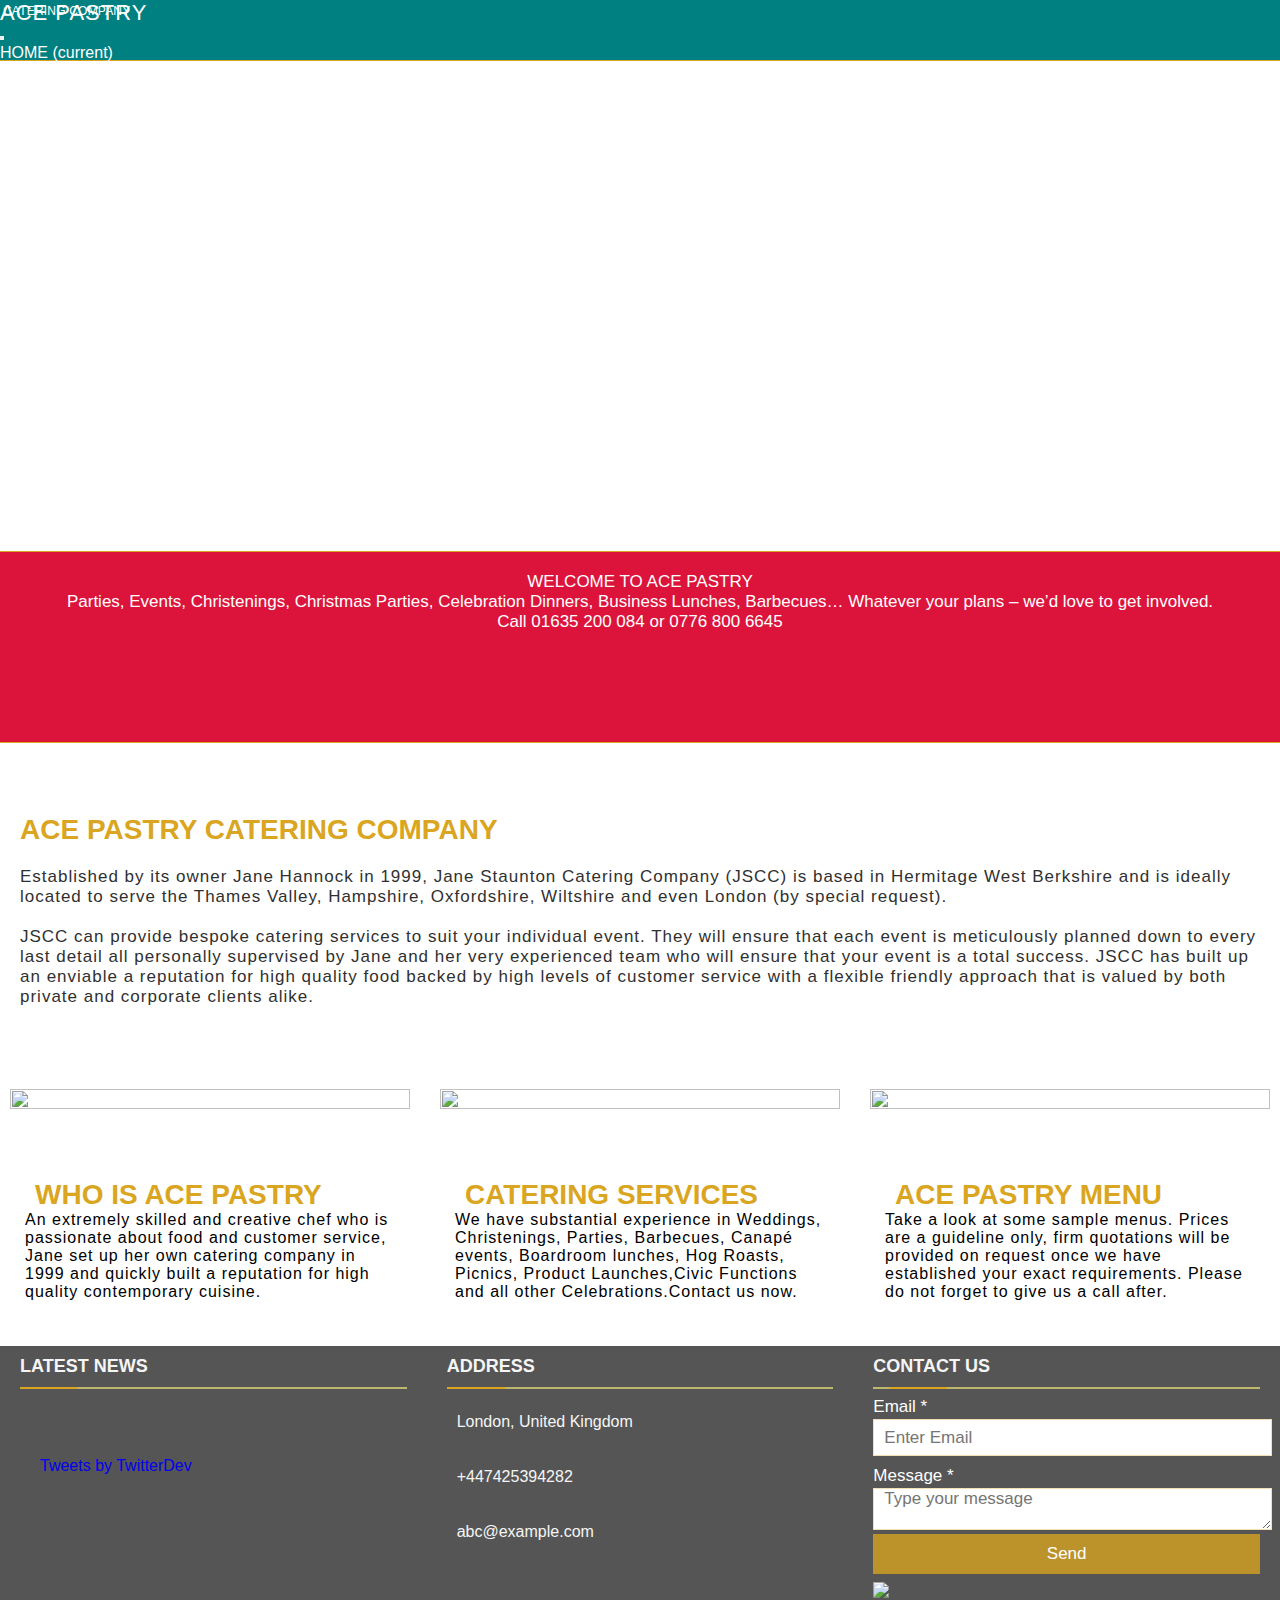
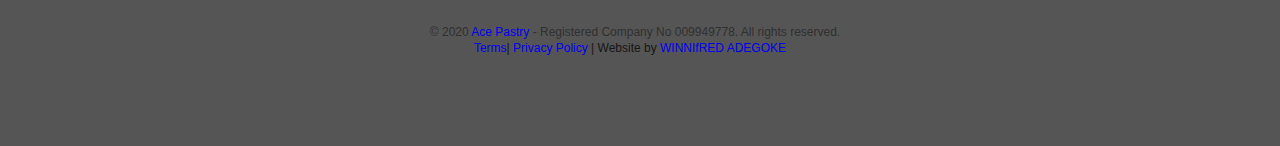
==== commit 7dc07d4e: "Update index.html" ====
--- a/index.html
+++ b/index.html
@@ -7,7 +7,7 @@
     <!-- Bootstrap CSS -->
     <link rel="stylesheet" href="https://stackpath.bootstrapcdn.com/bootstrap/4.1.3/css/bootstrap.min.css" integrity="sha384-MCw98/SFnGE8fJT3GXwEOngsV7Zt27NXFoaoApmYm81iuXoPkFOJwJ8ERdknLPMO" crossorigin="anonymous">
     <script src="https://kit.fontawesome.com/a076d05399.js"></script>    
-    <link rel="stylesheet" href="mypetproject.css">
+    <link rel="stylesheet" href="style.css">
     <script src="jQuery3.5.1.js"></script>
     <title>mypetproject. Website Name</title>
   </head>
@@ -191,9 +191,9 @@
 <!-- <script defer src="https://maps.googleapis.com/maps/api/js?key=AIzaSyCPOL_eUEXOynGZcYNhMHA5EZkG9YVFlBU&callback=initMap"></script> -->
 <!-- Optional JavaScript -->
     <!-- jQuery first, then Popper.js, then Bootstrap JS -->
-<script src="mypetproject.js"></script>
+<script src="script.js"></script>
 <script src="https://code.jquery.com/jquery-3.3.1.slim.min.js" integrity="sha384-q8i/X+965DzO0rT7abK41JStQIAqVgRVzpbzo5smXKp4YfRvH+8abtTE1Pi6jizo" crossorigin="anonymous"></script>
     <script src="https://cdnjs.cloudflare.com/ajax/libs/popper.js/1.14.3/umd/popper.min.js" integrity="sha384-ZMP7rVo3mIykV+2+9J3UJ46jBk0WLaUAdn689aCwoqbBJiSnjAK/l8WvCWPIPm49" crossorigin="anonymous"></script>
     <script src="https://stackpath.bootstrapcdn.com/bootstrap/4.1.3/js/bootstrap.min.js" integrity="sha384-ChfqqxuZUCnJSK3+MXmPNIyE6ZbWh2IMqE241rYiqJxyMiZ6OW/JmZQ5stwEULTy" crossorigin="anonymous"></script>    
   </body>
-</html>+</html>
--- a/style.css
+++ b/style.css
@@ -0,0 +1,645 @@
+ * {
+        margin: 0;
+        padding: 0;
+        list-style: none; 
+        text-decoration: none;  
+        font-family: 'roboto', sans-serif;
+    }
+
+#content {
+padding-bottom: 0px;
+
+}
+
+#mainNavbar {
+    background-color:teal;
+    color: #fff;
+    border-bottom:1px solid goldenrod;
+    height: 60px;
+    }
+ @media only screen and (max-width: 992px){
+    #mainNavbar .nav-item {
+        background:teal;
+        color:black;
+        padding: 10px;
+        width: 250px;
+        height: 60px;
+        margin-top: -20px;
+        margin-left: -15px;
+        line-height: 1.5;
+        letter-spacing: 2px;
+    }
+}
+
+.navbar-brand, .brandLogo1 {
+    font-size: 22px;
+    font-weight: 400;
+    letter-spacing: 1px;
+    text-transform: uppercase;
+    font-family:'roboto', sans-serif; 
+}
+
+.dropdown-menu.show {
+    font-family: 'Roboto', sans-serif;
+    font-size: 14px;
+    font-weight:200;
+    line-height: 1.6;
+    text-align:left;
+    border: none;
+    text-transform: uppercase;
+    letter-spacing:1px ; 
+    box-sizing: inherit;
+    position: absolute;
+    display: block;
+    padding: 5px 5px 5px 5px;
+    z-index:22;
+    margin-top:-10px;
+    background-color:teal ;
+    width: 220px;
+    height: 220px;
+} 
+
+a.dropdown-item:focus,
+a.dropdown-item:hover{
+    background-color: grey;
+}
+
+.brandLogo {
+    margin-top: -22px;
+    font-size: 12px;
+    letter-spacing: 0.2px;
+    margin-left: 3px;
+}
+.jumbotron {
+    background-image: url(https://images.unsplash.com/photo-1580822633186-c7744f59aa65?ixlib=rb-1.2.1&ixid=eyJhcHBfaWQiOjEyMDd9&w=1000&q=80);
+    background-position: center center;
+    height:520px;
+    background-repeat: no-repeat;
+    background-size: cover;
+    font-size: large;
+    transition: 5s;
+    border: none;
+
+    animation-name: animate;
+    -moz-animation-direction: alternate-reverse;
+    animation-duration: 30s;
+    animation-fill-mode: forwards;
+    animation-iteration-count: infinite;
+    -moz-animation-play-state: running;
+    -moz-animation-timing-function: ease-in-out;
+}
+
+@keyframes animate {
+    0%{background-image:url(https://images.unsplash.com/photo-1528591922185-a0eb2f8f50b6?ixlib=rb-1.2.1&ixid=eyJhcHBfaWQiOjEyMDd9&w=1000&q=80)}
+    20%{background-image:url(https://images.unsplash.com/photo-1488477304112-4944851de03d?ixlib=rb-1.2.1&ixid=eyJhcHBfaWQiOjEyMDd9&w=1000&q=80)}
+    40%{background-image:url(https://images.unsplash.com/photo-1557163638-71e3ad2d3a52?ixlib=rb-1.2.1&ixid=eyJhcHBfaWQiOjEyMDd9&w=1000&q=80)}
+    60%{background-image:url(https://images.unsplash.com/photo-1592868859049-dfdcd6c07c29?ixlib=rb-1.2.1&ixid=eyJhcHBfaWQiOjEyMDd9&w=1000&q=80)}
+    80%{background-image:url(https://images.unsplash.com/photo-1576536042117-be5b8bc645b2?ixlib=rb-1.2.1&ixid=eyJhcHBfaWQiOjEyMDd9&w=1000&q=80)}
+    100%{background-image:url(https://images.unsplash.com/photo-1531956531700-dc0ee0f1f9a5?ixlib=rb-1.2.1&ixid=eyJhcHBfaWQiOjEyMDd9&w=1000&q=80)}
+}
+
+
+.P1 {
+    text-align: center;
+    border-top: 1px solid goldenrod;
+    border-bottom: 1px solid goldenrod;
+    background-color:crimson;
+    color: white;
+    padding:20px;
+    height: 150px;
+    font-family: 'Roboto', sans-serif;
+    font-size: 17px;
+    margin-top: -30px;
+}
+
+@media only screen and (max-width: 992px){
+    div#content {
+        max-width: 100%;
+        background-size: cover;
+    }
+    .P1 {
+     padding: 0; 
+     scroll-padding-top: 20px;
+     height: 180px;
+    }
+    
+}
+
+.intro-heading, h1 {
+    color: goldenrod;
+    font-size: 28px;
+    font-weight: 600;
+    line-height: 1.2;
+    letter-spacing: 0px;
+    text-transform: uppercase;
+    margin-inline-start: 10px;
+    margin-top:70px;
+
+    
+}
+
+.intro-para, P2 {
+    font-size: 17px;
+    color: #303030;
+    display: block;
+    letter-spacing: 1px;
+    margin-block-start: 2em;
+    margin-block-end: 2em;
+    margin-inline-start: 20px;
+    margin-inline-end: 20px;
+    margin-top: 20px;
+    
+}
+
+.container-body {
+     margin: 0;
+     padding: 0;
+     height: 100%;
+    } 
+ 
+.container {
+     width: 100%;
+     
+    }  
+ 
+ .gridWrapper {
+     display: grid;
+     justify-content:center;
+     align-items: center;
+     grid-template-columns: auto auto auto;
+      padding: 30px;
+     box-sizing: inherit;
+     grid-column-gap: 30px;
+    }
+
+.cards {
+    display:block;
+    width: 100%;
+    
+}
+
+.cardImg {
+    width: 100%;
+    height: 50%;
+}
+
+.cardImg .main-img {
+    width: 400px;
+    height: 100%;
+}
+
+.cardImg .main-img:hover {
+    filter: grayscale(80%);
+    transform: scale(1.1);
+}
+
+.card-content {
+    margin-top: -20px;
+    padding: 15px;
+    box-sizing: inherit;
+    letter-spacing: 1px;
+}
+
+@media screen and (max-width: 1250px){
+    .gridWrapper{
+        width: 100%;
+        height: auto;
+        display: grid;
+        justify-content: center;
+        align-items: center;
+        grid-template-columns: auto auto auto;
+        box-sizing: inherit;
+    }
+    .cardImg .main-img {
+        width: 200px;
+        height: 100%;
+        padding: 0px;
+    }
+
+} 
+ 
+@media screen and (max-width: 767px){ /*820*/
+    .gridWrapper{
+        height: 100%;
+        display: grid;
+        justify-content: center;
+        align-items: center;
+        grid-template-columns: auto auto;
+        box-sizing: inherit;
+    }
+    .cardImg .main-img {
+        width: 300px;
+        height: auto;
+        padding: 0px;
+    }
+
+} 
+
+@media screen and (min-width:480px)and (max-width: 767px){  /*520*/
+    .gridWrapper{
+        height: 100%;
+        display: grid;
+        justify-content: center;
+        align-items: center;
+        grid-template-columns: auto;
+        box-sizing: inherit;
+    }
+    .cardImg .main-img {
+        width: 100%;
+        height: 100%;
+    }
+}
+
+@media screen and (max-width: 480px){  /*520*/
+    .gridWrapper{
+        height: 100%;
+        display: grid;
+        justify-content: center;
+        align-items: center;
+        grid-template-columns: auto;
+        box-sizing: inherit;
+    }
+    .cardImg .main-img {
+        width: 100%;
+        height: 100%;
+    }
+}
+#jumboMenu {
+     background-position: center;
+     background-repeat: no-repeat;
+     background-size: auto; 
+     object-fit: cover;
+    }
+
+.test-center {
+    text-align: center;
+    color: black;
+    font-weight: lighter;
+    font-size: 40px;
+    font-family: 'roboto', sans-serif;
+
+    } 
+ .text-center  {
+     color: black;
+     text-align: center;
+     font-size: 25px;
+    font-family: 'roboto', sans-serif;
+    font-weight: 400;
+    border: 1px solid black;
+    background-color: goldenrod;
+}
+
+
+.footer {
+    background-color:#555555;
+    height:400px;
+    display: block;
+    width: 100%;
+    color: whitesmoke;
+    box-sizing: inherit;
+    padding: 0;
+    text-align: left;
+
+}
+
+.main-content {
+    display: flex;
+
+}
+
+.main-content .item {
+    flex-basis: 50%;
+    padding: 10px 20px;
+
+}
+
+.item h2 {
+   font-size:1.125rem ; 
+   font-weight: 600;
+   text-transform: uppercase;
+}
+
+.item .content {
+    margin: 20px 0 0 0;
+    position: relative;
+}
+
+.item .content::before {
+    position: absolute;
+    content: '';
+    top: -10px;
+    height: 2px;
+    width: 100%;
+    background:darkkhaki;
+}
+
+.item .content::after {
+position: absolute;
+content: '';
+height: 2px;
+width: 15%;
+background:goldenrod;
+top: -10px;
+}
+
+.left .content p {
+    text-align: justify;
+
+}
+
+.left .content .social {
+    margin: 20px 0 0 0;
+}
+
+
+.left .content .social .medialinks {
+    padding: 0 2px;
+}
+
+.left .content .social .medialinks span{
+   height: 40px; 
+   width: 40px;
+   background:  rgba(218, 165, 32, 0.342);
+   color: whitesmoke; 
+   line-height: 40px;
+   text-align: center;
+   font-size: 28px;
+   border-radius: 5px;
+   transition: 0.3s;
+}
+
+.left .content .social .medialinks span:hover{
+    background:rgba(218, 165, 32, 0.897) ;
+}
+ 
+#twitter-widget-0 {
+     width: 300px;
+    height:250px !important;
+    margin-top: 50px;
+}
+
+blockquote {
+    margin: 20px;
+}
+
+.center .content .fas {
+  font-size: 1.4375rem;  
+  background: rgba(218, 165, 32, 0.342);
+  height: 45px;
+  width: 45px;
+  line-height: 45px;
+  text-align: center;
+  border-radius:50%;
+  transition: 0.3s;
+  cursor: pointer;
+}
+
+.center .content .fas:hover {
+    background:rgba(218, 165, 32, 0.897) ;
+}
+
+.center .content .text {
+    font: size 1.0625rem; 
+    font-weight: 500;
+    padding-left: 10px;
+}
+
+.center .content .phone {
+    margin: 10px 0;
+}
+
+.right .formfooter .text{
+    font-size: 1.0625rem;
+    margin-bottom: 2px;
+    color: white;
+}
+
+.right .formfooter .msg {
+    margin-top: 10px;
+}
+
+.right .formfooter .ftInput, .right .formfooter textarea {
+    width: 100%;
+    font-size: 1.0625rem;
+    background:white ;
+    padding-left: 10px;
+    border: 1px solid rgba(218, 165, 32, 0.342);
+}
+
+.right .formfooter .ftInput:focus,
+.right .formfooter textarea:focus{
+   outline-color:lightblue; 
+}
+
+.right .formfooter .ftInput {
+    height: 35px;
+}
+
+.right .formfooter .form-btn .fbtn{
+    height: 40px;
+    width: 100%;
+    border: none;
+    color:white;
+    outline: none;
+    background:rgba(218, 165, 32,0.781);
+    font-size: 1.0625rem;
+    font-weight: 500;
+    cursor: pointer;
+    transition: 0.3s; 
+}
+
+.right .formfooter .form-btn .fbtn:hover {
+    background:rgba(218, 165, 32, 0.897);
+}
+
+.rate-f {
+    margin-top: 8px;
+}
+
+#rate-f2 {
+    max-width: 50%;
+    height: 100px;
+}
+
+#rate-f2 {
+    border-style: none;
+}
+
+.bottom-container {
+     margin-top: -25px;
+     margin-left: -10px;
+     margin-right: 10px;
+     height:20px;
+     display: block;
+     justify-content: center;
+     align-items: center; 
+     color: #151515; 
+    }
+
+    .copy-text {
+    margin-left: 10px;
+    box-sizing: inherit;
+    display: block;
+    font-size: 12px;
+    font-weight: 300;
+    line-height: 1.5;
+    text-align: center;
+    color: #303030;
+}  
+
+.privacy-copy {
+    font-size: 12px;
+    text-align: center;
+    font-weight:300;
+}
+ 
+@media screen and (max-width: 900px) {
+     .footer {
+        position: relative;
+        bottom: 0px;
+        margin-top: 50px;
+    }
+    .right h2 {
+        color:#303030;
+        margin-top: 60px;
+        text-align: left;
+    }
+    #rate-f2 {
+        max-width: 70%;
+        height: auto;
+    }
+    #h-addy {
+        color: black;
+    }
+    .center .content {
+        background-color: #555555;
+        padding: 10px;
+        border-radius: 2px;
+    }
+
+    .main-content {
+        flex-wrap: wrap;
+        flex-direction: column;
+        margin-top: -220px;
+    }
+    .main-content .item {
+        margin: 5px 0;
+    }
+    .bottom-container{
+        margin-top: -10px;
+    }
+}
+
+.about-container {
+    font-family:'roboto' sans-serif;
+    display: flex;
+    position: relative;
+    padding: 20px;
+}
+
+.about-container .imageBox {
+   width: 600px;
+   flex: 0 0 150px;
+
+}
+
+.about-container .imageBox .imgg {
+   height: 320px;
+   width: 350px;
+
+}
+
+.about-container .about-para {
+    padding-left: 20px;
+} 
+
+.about-container .about-para .btm-heading {
+    margin: 0;
+    padding-left: 0;
+}
+
+.about-container .about-para .paraCard {
+    margin: 0;
+    padding: 10px 0 0;
+    text-align: justify;
+} 
+
+@media screen and (min-width:50px) and (max-width:660px) {
+    html{
+        width: 100%;
+    }
+    div .about-container{
+        width: 100%;
+        background-size: cover;
+
+    } 
+    .footer {
+        width: 100%;
+    } 
+    p.para{
+        margin-top:200px ;
+    }
+}
+
+ @media screen and (max-width: 991px){
+    body div #content {
+        width: 100%;
+        background-size: cover;
+
+    } 
+    div#content {
+        width: 100%;
+    
+        
+    }
+    .footer {
+        position: relative;
+        bottom: 0px;
+        margin-top: 200px;
+    }
+    
+    
+    .about-container {
+        flex-direction: column;
+        box-sizing: border-box;
+        width: 100%; 
+        background-size: cover;
+
+    }
+    
+   
+}
+
+@media screen and (max-width: 768px) {
+    .about-container {
+        flex-direction: column;
+        box-sizing: border-box;
+        width: fit-content;
+    }
+    .about-container .imageBox {
+        width: 100%;
+        flex: 0 0 150px;
+    }
+    
+    .about-container .imageBox .imgg {
+        flex-direction: column;
+        max-width: 100%;;
+        flex: 0 0 350px;
+        text-align: center;
+        box-sizing: border-box;
+        
+    }
+    .footer {
+        position: relative;
+        bottom: 0px;
+        margin-top: 400px;
+    }
+    
+    .about-container .about-para .imageBox {
+        max-width: 100%;
+        
+    }
+    
+}
+
+
